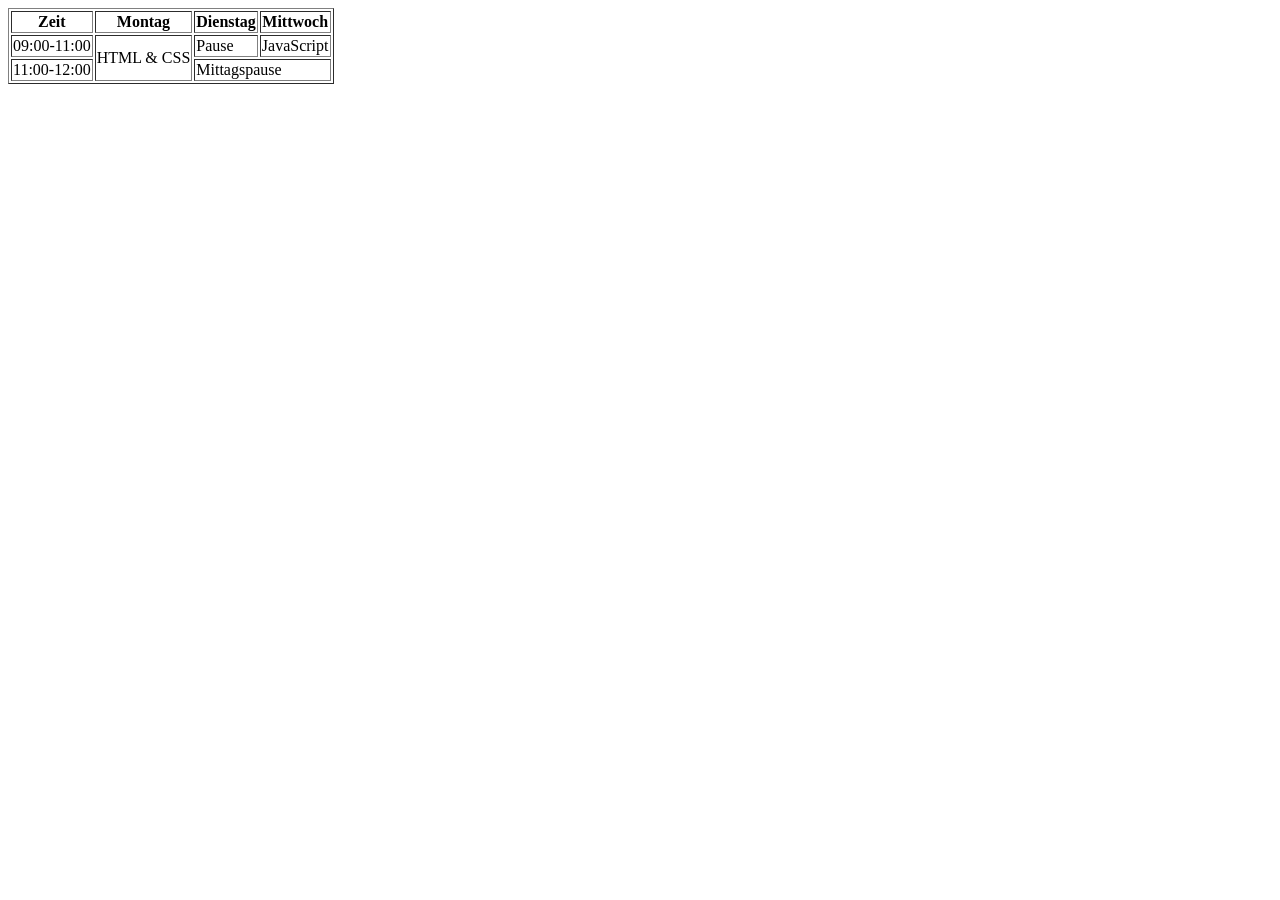
==== stundenplan.html @ 12d7c4cb "add: index.html, bilder, and .gitignore" ====
<!DOCTYPE html>
<html lang="de">
<head>
    <meta charset="UTF-8">
    <title>Stundenplan</title>
</head>
<body>
    <table border="1">
        <tr>
            <th>Zeit</th>
            <th>Montag</th>
            <th>Dienstag</th>
            <th>Mittwoch</th>
        </tr>
        <tr>
            <td>09:00-11:00</td>
            <td rowspan="2">HTML & CSS</td>
            <td>Pause</td>
            <td>JavaScript</td>
        </tr>
        <tr>
            <td>11:00-12:00</td>
            <td colspan="2">Mittagspause</td>
        </tr>
    </table>
</body>
</html>
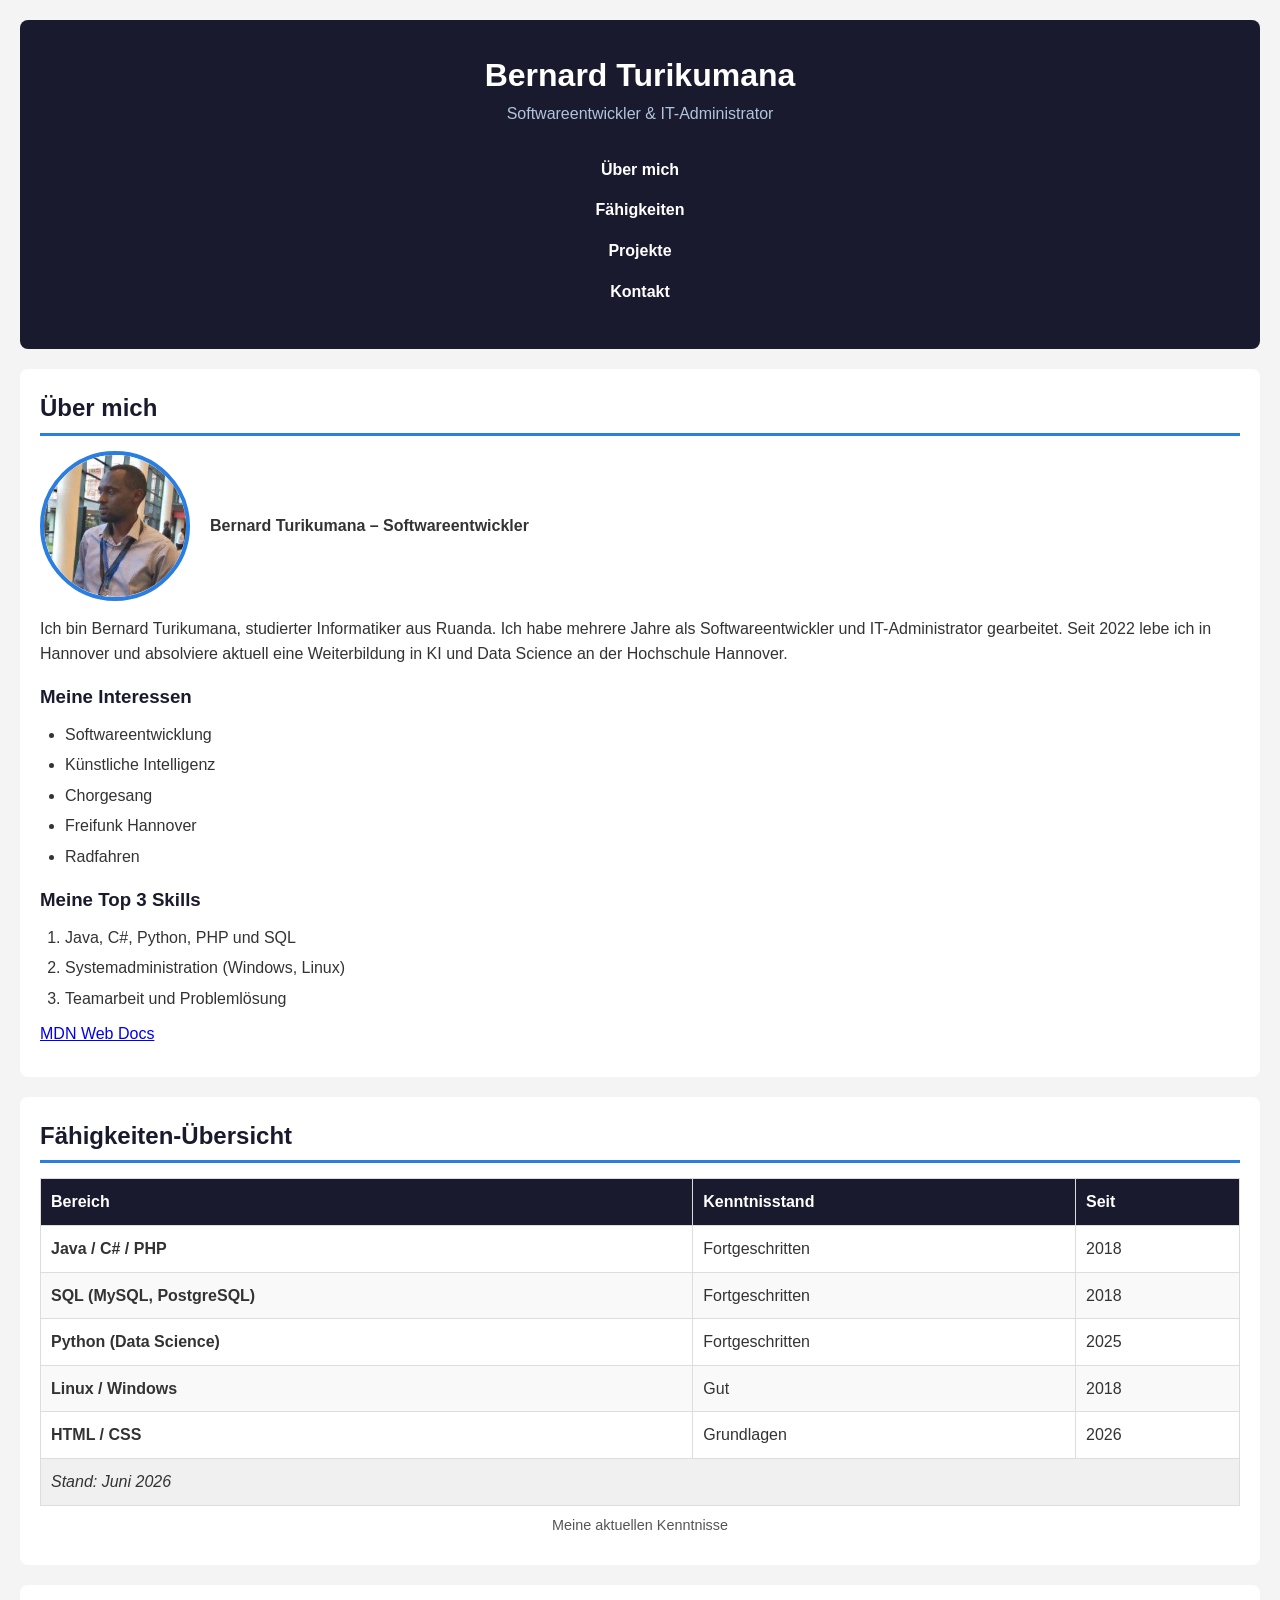
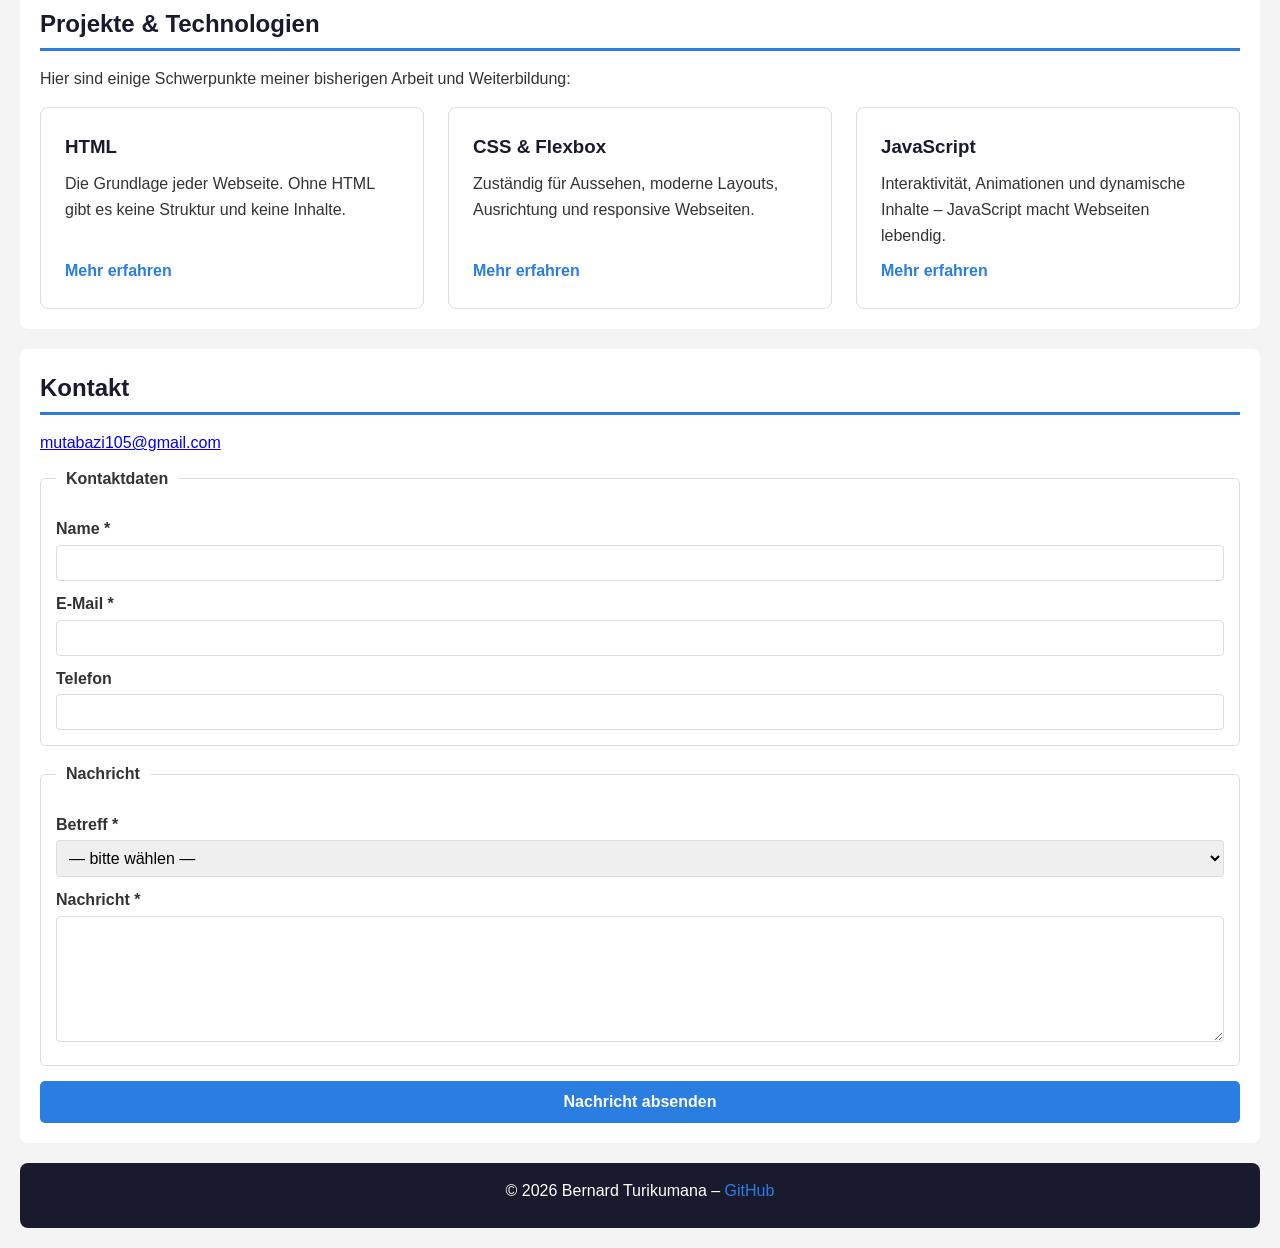
==== commit ee9504a6: "feat(portfolio): update index, about, and timetable layouts" ====
--- a/stundenplan.html
+++ b/stundenplan.html
@@ -2,26 +2,497 @@
 <html lang="de">
 <head>
     <meta charset="UTF-8">
-    <title>Stundenplan</title>
+    <meta name="viewport" content="width=device-width, initial-scale=1.0">
+    <title>Bernard Turikumana – Portfolio</title>
+
+    <style>
+        /* ============================================================ */
+        /* RESET & GLOBAL                                               */
+        /* ============================================================ */
+        * {
+            margin: 0;
+            padding: 0;
+            box-sizing: border-box;
+        }
+
+        body {
+            font-family: Arial, sans-serif;
+            background-color: #f4f4f4;
+            color: #333;
+            padding: 20px;
+            line-height: 1.6;
+        }
+
+        /* ============================================================ */
+        /* HEADER & NAVIGATION (Centered Stack)                         */
+        /* ============================================================ */
+        header {
+            background-color: #1a1a2e;
+            color: white;
+            padding: 30px 20px;
+            margin-bottom: 20px;
+            border-radius: 8px;
+            
+            /* Stacks everything vertically and centers it horizontally */
+            display: flex;
+            flex-direction: column; 
+            align-items: center; 
+            text-align: center;
+            gap: 20px;
+        }
+
+        .header-content h1 {
+            font-size: 2rem;
+        }
+
+        .header-content p {
+            color: #b0c4de;
+        }
+
+        nav ul {
+            list-style: none;
+            display: flex;
+            flex-direction: column; /* Aligns navigation links vertically (1 under 2 under 3) */
+            align-items: center;    /* Centers the links themselves */
+            gap: 10px;              /* Spacing between vertical items */
+            padding-left: 0;
+        }
+
+        nav a {
+            color: white;
+            text-decoration: none;
+            font-weight: bold;
+        }
+
+        nav a:hover {
+            text-decoration: underline;
+        }
+
+        /* ============================================================ */
+        /* SECTIONS                                                     */
+        /* ============================================================ */
+        section {
+            background: white;
+            padding: 20px;
+            margin-bottom: 20px;
+            border-radius: 8px;
+        }
+
+        h2 {
+            border-bottom: 3px solid #2a7de1;
+            padding-bottom: 5px;
+            margin-bottom: 15px;
+            color: #1a1a2e;
+        }
+
+        h3 {
+            margin-top: 15px;
+            margin-bottom: 10px;
+            color: #1a1a2e;
+        }
+
+        p {
+            margin-bottom: 10px;
+        }
+
+        /* ============================================================ */
+        /* FIGURE (PROFILE PICTURE)                                     */
+        /* ============================================================ */
+        figure {
+            display: flex;
+            align-items: center;
+            gap: 20px;
+            margin: 10px 0 15px 0;
+            flex-wrap: wrap;
+        }
+
+        figure img {
+            border-radius: 50%;
+            border: 4px solid #2a7de1;
+            width: 150px;
+            height: 150px;
+            object-fit: cover;
+        }
+
+        figcaption {
+            font-weight: bold;
+        }
+
+        /* ============================================================ */
+        /* LISTS                                                        */
+        /* ============================================================ */
+        ul,
+        ol {
+            padding-left: 25px;
+            margin-bottom: 10px;
+        }
+
+        li {
+            margin-bottom: 5px;
+        }
+
+        /* ============================================================ */
+        /* TABLE                                                        */
+        /* ============================================================ */
+        table {
+            width: 100%;
+            border-collapse: collapse;
+            border: 1px solid #ddd;
+            margin-top: 10px;
+        }
+
+        caption {
+            caption-side: bottom;
+            padding: 8px;
+            font-size: 0.9rem;
+            color: #555;
+        }
+
+        thead {
+            background-color: #1a1a2e;
+            color: white;
+        }
+
+        th,
+        td {
+            padding: 10px;
+            border: 1px solid #ddd;
+            text-align: left;
+        }
+
+        tbody tr:nth-child(even) {
+            background-color: #f9f9f9;
+        }
+
+        tfoot {
+            background-color: #f0f0f0;
+            font-style: italic;
+        }
+
+        /* ============================================================ */
+        /* KARTEN-LAYOUT                                                */
+        /* ============================================================ */
+        .karten-container {
+            display: flex;
+            flex-wrap: wrap;   
+            gap: 1.5rem;       
+            margin-top: 15px;
+        }
+
+        .karte {
+            flex: 1 1 250px;   
+            display: flex;     
+            flex-direction: column; 
+            background-color: #fff;
+            border: 1px solid #e0e0e0;
+            border-radius: 8px;
+            padding: 1.5rem;
+        }
+
+        .karte h3 {
+            margin-top: 0;
+            color: #1a1a2e;
+        }
+
+        .karte p {
+            flex-grow: 1;           
+        }
+
+        .karte a {
+            margin-top: auto;       
+            color: #2a7de1;
+            text-decoration: none;
+            font-weight: bold;
+        }
+
+        .karte a:hover {
+            text-decoration: underline;
+        }
+
+        /* ============================================================ */
+        /* FORM                                                         */
+        /* ============================================================ */
+        fieldset {
+            border: 1px solid #ddd;
+            padding: 15px;
+            margin-bottom: 15px;
+            border-radius: 5px;
+        }
+
+        legend {
+            font-weight: bold;
+            padding: 0 10px;
+        }
+
+        label {
+            display: block;
+            font-weight: bold;
+            margin-top: 10px;
+            margin-bottom: 3px;
+        }
+
+        input,
+        select,
+        textarea {
+            width: 100%;
+            padding: 8px;
+            border: 1px solid #ddd;
+            border-radius: 4px;
+            font-size: 1rem;
+            font-family: inherit;
+        }
+
+        textarea {
+            resize: vertical;
+            min-height: 120px;
+        }
+
+        button {
+            background-color: #2a7de1;
+            color: white;
+            font-weight: bold;
+            padding: 12px 20px;
+            border: none;
+            border-radius: 5px;
+            cursor: pointer;
+            width: 100%;
+            font-size: 1rem;
+        }
+
+        button:hover {
+            background-color: #1b5fa8;
+        }
+
+        /* ============================================================ */
+        /* FOOTER                                                       */
+        /* ============================================================ */
+        footer {
+            text-align: center;
+            background-color: #1a1a2e;
+            color: white;
+            padding: 15px;
+            border-radius: 8px;
+            margin-top: 10px;
+        }
+
+        footer a {
+            color: #2a7de1;
+            text-decoration: none;
+        }
+
+        footer a:hover {
+            text-decoration: underline;
+        }
+
+        /* ============================================================ */
+        /* RESPONSIVE                                                   */
+        /* ============================================================ */
+        @media (max-width: 600px) {
+            figure {
+                flex-direction: column;
+                text-align: center;
+            }
+
+            .header-content h1 {
+                font-size: 1.6rem;
+            }
+        }
+    </style>
 </head>
 <body>
-    <table border="1">
-        <tr>
-            <th>Zeit</th>
-            <th>Montag</th>
-            <th>Dienstag</th>
-            <th>Mittwoch</th>
-        </tr>
-        <tr>
-            <td>09:00-11:00</td>
-            <td rowspan="2">HTML & CSS</td>
-            <td>Pause</td>
-            <td>JavaScript</td>
-        </tr>
-        <tr>
-            <td>11:00-12:00</td>
-            <td colspan="2">Mittagspause</td>
-        </tr>
-    </table>
+
+    <!-- ============================================================ -->
+    <!-- HEADER & NAVIGATION (Centered & Stacked Vertically)           -->
+    <!-- ============================================================ -->
+    <header>
+        <div class="header-content">
+            <h1>Bernard Turikumana</h1>
+            <p>Softwareentwickler &amp; IT-Administrator</p>
+        </div>
+
+        <nav>
+            <ul>
+                <li><a href="#ueber-mich">Über mich</a></li>
+                <li><a href="#faehigkeiten">Fähigkeiten</a></li>
+                <li><a href="#projekte">Projekte</a></li>
+                <li><a href="#kontakt">Kontakt</a></li>
+            </ul>
+        </nav>
+    </header>
+
+    <!-- ============================================================ -->
+    <!-- ÜBER MICH                                                     -->
+    <!-- ============================================================ -->
+    <section id="ueber-mich">
+        <h2>Über mich</h2>
+
+        <figure>
+            <img
+                src="bilder/foto.jpg"
+                alt="Porträtfoto von Bernard Turikumana"
+                width="150"
+                height="150"
+                loading="lazy"
+            >
+            <figcaption>Bernard Turikumana – Softwareentwickler</figcaption>
+        </figure>
+
+        <p>
+            Ich bin Bernard Turikumana, studierter Informatiker aus Ruanda. Ich habe mehrere Jahre als
+            Softwareentwickler und IT-Administrator gearbeitet. Seit 2022 lebe ich in Hannover und
+            absolviere aktuell eine Weiterbildung in KI und Data Science an der Hochschule Hannover.
+        </p>
+
+        <h3>Meine Interessen</h3>
+        <ul>
+            <li>Softwareentwicklung</li>
+            <li>Künstliche Intelligenz</li>
+            <li>Chorgesang</li>
+            <li>Freifunk Hannover</li>
+            <li>Radfahren</li>
+        </ul>
+
+        <h3>Meine Top 3 Skills</h3>
+        <ol>
+            <li>Java, C#, Python, PHP und SQL</li>
+            <li>Systemadministration (Windows, Linux)</li>
+            <li>Teamarbeit und Problemlösung</li>
+        </ol>
+
+        <p>
+            <a href="https://developer.mozilla.org/de/docs/Web/HTML" target="_blank" rel="noopener noreferrer">MDN Web Docs</a>
+        </p>
+    </section>
+
+    <!-- ============================================================ -->
+    <!-- FÄHIGKEITEN (TABELLE)                                        -->
+    <!-- ============================================================ -->
+    <section id="faehigkeiten">
+        <h2>Fähigkeiten-Übersicht</h2>
+
+        <table>
+            <caption>Meine aktuellen Kenntnisse</caption>
+            <thead>
+                <tr>
+                    <th scope="col">Bereich</th>
+                    <th scope="col">Kenntnisstand</th>
+                    <th scope="col">Seit</th>
+                </tr>
+            </thead>
+            <tbody>
+                <tr>
+                    <th scope="row">Java / C# / PHP</th>
+                    <td>Fortgeschritten</td>
+                    <td>2018</td>
+                </tr>
+                <tr>
+                    <th scope="row">SQL (MySQL, PostgreSQL)</th>
+                    <td>Fortgeschritten</td>
+                    <td>2018</td>
+                </tr>
+                <tr>
+                    <th scope="row">Python (Data Science)</th>
+                    <td>Fortgeschritten</td>
+                    <td>2025</td>
+                </tr>
+                <tr>
+                    <th scope="row">Linux / Windows</th>
+                    <td>Gut</td>
+                    <td>2018</td>
+                </tr>
+                <tr>
+                    <th scope="row">HTML / CSS</th>
+                    <td>Grundlagen</td>
+                    <td>2026</td>
+                </tr>
+            </tbody>
+            <tfoot>
+                <tr>
+                    <td colspan="3">Stand: Juni 2026</td>
+                </tr>
+            </tfoot>
+        </table>
+    </section>
+
+    <!-- ============================================================ -->
+    <!-- PROJEKTE & KARTEN-LAYOUT                                     -->
+    <!-- ============================================================ -->
+    <section id="projekte">
+        <h2>Projekte &amp; Technologien</h2>
+        <p>Hier sind einige Schwerpunkte meiner bisherigen Arbeit und Weiterbildung:</p>
+
+        <div class="karten-container">
+            <article class="karte">
+                <h3>HTML</h3>
+                <p>Die Grundlage jeder Webseite. Ohne HTML gibt es keine Struktur und keine Inhalte.</p>
+                <a href="#">Mehr erfahren</a>
+            </article>
+
+            <article class="karte">
+                <h3>CSS &amp; Flexbox</h3>
+                <p>Zuständig für Aussehen, moderne Layouts, Ausrichtung und responsive Webseiten.</p>
+                <a href="#">Mehr erfahren</a>
+            </article>
+
+            <article class="karte">
+                <h3>JavaScript</h3>
+                <p>Interaktivität, Animationen und dynamische Inhalte – JavaScript macht Webseiten lebendig.</p>
+                <a href="#">Mehr erfahren</a>
+            </article>
+        </div>
+    </section>
+
+    <!-- ============================================================ -->
+    <!-- KONTAKTFORMULAR                                               -->
+    <!-- ============================================================ -->
+    <section id="kontakt">
+        <h2>Kontakt</h2>
+
+        <p>
+            <a href="mailto:mutabazi105@gmail.com">mutabazi105@gmail.com</a>
+        </p>
+
+        <form action="/kontakt" method="post">
+
+            <fieldset>
+                <legend>Kontaktdaten</legend>
+
+                <label for="name">Name *</label>
+                <input type="text" id="name" name="name" required minlength="2">
+
+                <label for="email">E-Mail *</label>
+                <input type="email" id="email" name="email" required>
+
+                <label for="telefon">Telefon</label>
+                <input type="tel" id="telefon" name="telefon">
+            </fieldset>
+
+            <fieldset>
+                <legend>Nachricht</legend>
+
+                <label for="betreff">Betreff *</label>
+                <select id="betreff" name="betreff" required>
+                    <option value="" disabled selected>— bitte wählen —</option>
+                    <option value="frage">Allgemeine Frage</option>
+                    <option value="angebot">Angebotsanfrage</option>
+                    <option value="feedback">Feedback</option>
+                </select>
+
+                <label for="nachricht">Nachricht *</label>
+                <textarea id="nachricht" name="nachricht" rows="6" required></textarea>
+            </fieldset>
+
+            <button type="submit">Nachricht absenden</button>
+
+        </form>
+    </section>
+
+    <!-- ============================================================ -->
+    <!-- FOOTER                                                       -->
+    <!-- ============================================================ -->
+    <footer>
+        <p>&copy; 2026 Bernard Turikumana – <a href="https://github.com/mutabazi105" target="_blank" rel="noopener noreferrer">GitHub</a></p>
+    </footer>
+
 </body>
 </html>
